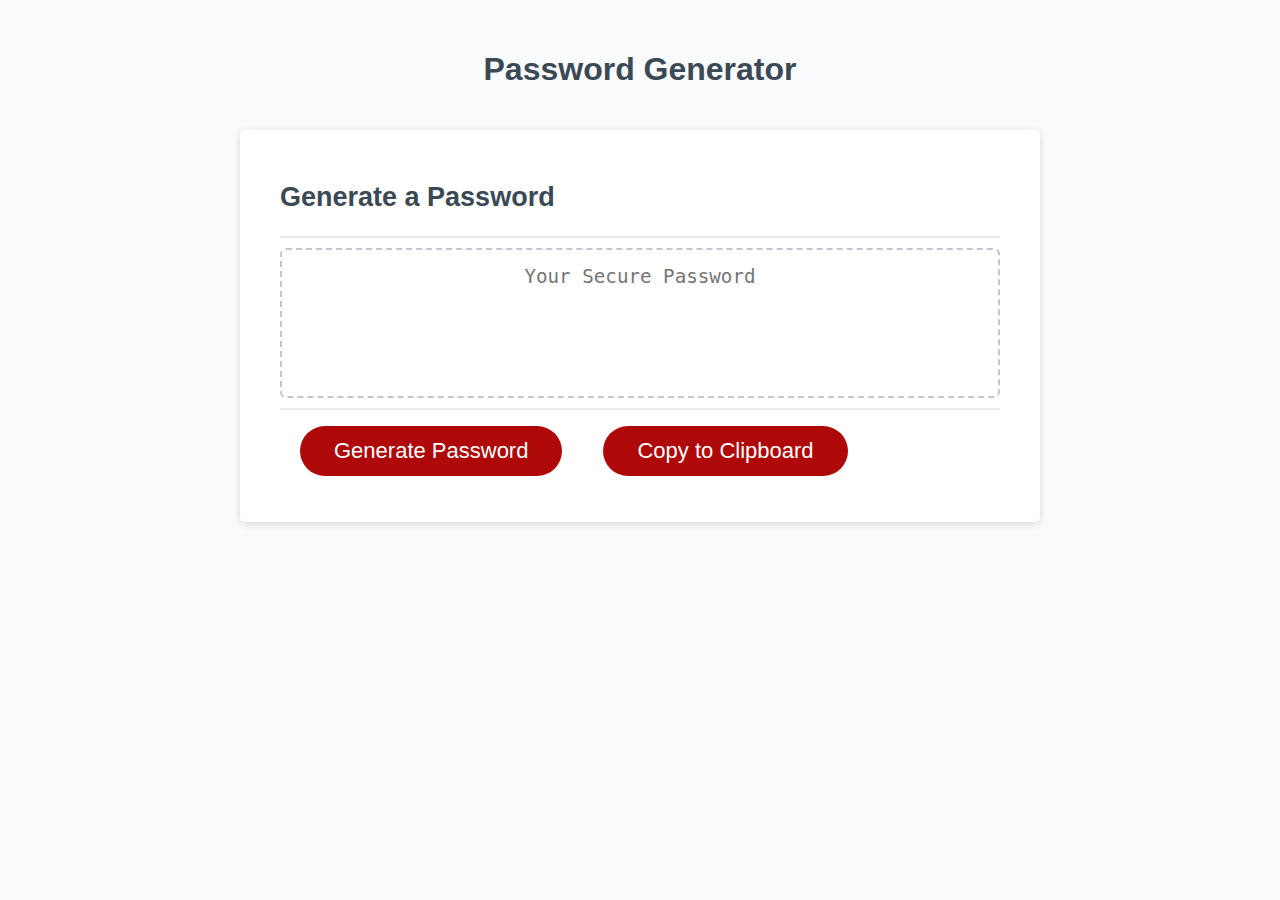
==== index.html @ 16b98676 "Update directories" ====
<!DOCTYPE html>
<html lang="en">
    <head>
        <meta charset="UTF-8" />
        <meta name="viewport" content="width=device-width, initial-scale=1.0" />
        <meta http-equiv="X-UA-Compatible" content="ie=edge" />
        <title>Password Generator</title>
        <link rel="stylesheet" href="style.css" />
    </head>
    <body>
        <div class="wrapper">
            <header>
                <h1>Password Generator</h1>
            </header>
            <div class="card">
                <div class="card-header">
                    <h2>Generate a Password</h2>
                </div>
                <div class="card-body">
                    <textarea
                        readonly
                        id="password"
                        placeholder="Your Secure Password"
                        aria-label="Generated Password"
                    ></textarea>
                </div>
                <div class="card-footer"></div>
                    <button id="generate" class="btn">Generate Password</button>
                    <button id="copy" class="btn">Copy to Clipboard</button>
                </div>
            </div>
        </div>
        <script src="script.js"></script>
    </body>
</html>
---- style.css ----
*,
*::before,
*::after {
  box-sizing: border-box;
}

html,
body,
.wrapper {
  height: 100%;
  margin: 0;
  padding: 0;
}

body {
  font-family: sans-serif;
  background-color: #f9fbfd;
}

.wrapper {
  padding-top: 30px;
  padding-left: 20px;
  padding-right: 20px;
}

header {
  text-align: center;
  padding: 20px;
  padding-top: 0px;
  color: hsl(206, 17%, 28%);
}

.card {
  background-color: hsl(0, 0%, 100%);
  border-radius: 5px;
  border-width: 1px;
  box-shadow: rgba(0, 0, 0, 0.15) 0px 2px 8px 0px;
  color: hsl(206, 17%, 28%);
  font-size: 18px;
  margin: 0 auto;
  max-width: 800px;
  padding: 30px 40px;
}

.card-header::after {
  content: " ";
  display: block;
  width: 100%;
  background: #e7e9eb;
  height: 2px;
}

.card-body {
  min-height: 100px;
}

.card-footer {
  text-align: center;
}

.card-footer::before {
  content: " ";
  display: block;
  width: 100%;
  background: #e7e9eb;
  height: 2px;
}

.card-footer::after {
  content: " ";
  display: block;
  clear: both;
}

.btn {
  border: none;
  background-color: hsl(360, 91%, 36%);
  border-radius: 25px;
  box-shadow: rgba(0, 0, 0, 0.1) 0px 1px 6px 0px rgba(0, 0, 0, 0.2) 0px 1px 1px
    0px;
  color: hsl(0, 0%, 100%);
  display: inline-block;
  font-size: 22px;
  line-height: 22px;
  margin: 16px 16px 16px 20px;
  padding: 14px 34px;
  text-align: center;
  cursor: pointer;
}

button[disabled] {
  cursor: default;
  background: #c0c7cf;
}

.float-right {
  float: right;
}

#password {
  -webkit-appearance: none;
  -moz-appearance: none;
  appearance: none;
  border: none;
  display: block;
  width: 100%;
  padding-top: 15px;
  padding-left: 15px;
  padding-right: 15px;
  padding-bottom: 85px;
  font-size: 1.2rem;
  text-align: center;
  margin-top: 10px;
  margin-bottom: 10px;
  border: 2px dashed #c0c7cf;
  border-radius: 6px;
  resize: none;
  overflow: hidden;
}

@media (max-width: 690px) {
  .btn {
    font-size: 1rem;
    margin: 16px 0px 0px 0px;
    padding: 10px 15px;
  }

  #password {
    font-size: 1rem;
  }
}

@media (max-width: 500px) {
  .btn {
    font-size: 0.8rem;
  }
}
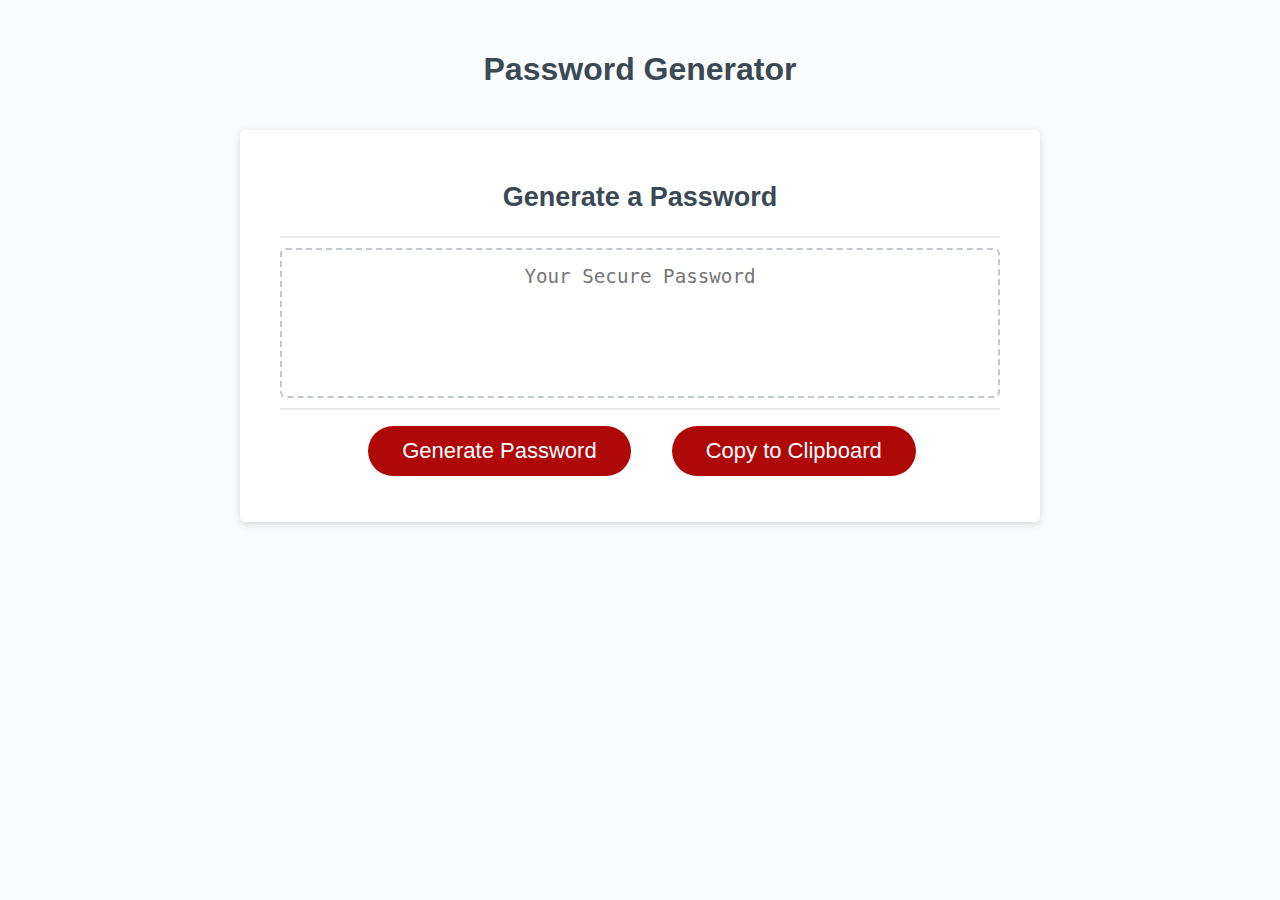
==== commit a74d53f9: "Adding screenshot to readme per TA (not in instructions)" ====
--- a/index.html
+++ b/index.html
@@ -5,7 +5,7 @@
         <meta name="viewport" content="width=device-width, initial-scale=1.0" />
         <meta http-equiv="X-UA-Compatible" content="ie=edge" />
         <title>Password Generator</title>
-        <link rel="stylesheet" href="style.css" />
+        <link rel="stylesheet" href="./assets/style.css" />
     </head>
     <body>
         <div class="wrapper">
@@ -30,6 +30,6 @@
                 </div>
             </div>
         </div>
-        <script src="script.js"></script>
+        <script src="./assets/script.js"></script>
     </body>
 </html>
--- a/assets/style.css
+++ b/assets/style.css
@@ -0,0 +1,138 @@
+*,
+*::before,
+*::after {
+    box-sizing: border-box;
+}
+
+html,
+body,
+.wrapper {
+    height: 100%;
+    margin: 0;
+    padding: 0;
+}
+
+body {
+    font-family: sans-serif;
+    background-color: #f9fbfd;
+}
+
+.wrapper {
+    padding-top: 30px;
+    padding-left: 20px;
+    padding-right: 20px;
+}
+
+header {
+    text-align: center;
+    padding: 20px;
+    padding-top: 0px;
+    color: hsl(206, 17%, 28%);
+}
+
+.card {
+    background-color: hsl(0, 0%, 100%);
+    border-radius: 5px;
+    border-width: 1px;
+    box-shadow: rgba(0, 0, 0, 0.15) 0px 2px 8px 0px;
+    color: hsl(206, 17%, 28%);
+    font-size: 18px;
+    margin: 0 auto;
+    max-width: 800px;
+    padding: 30px 40px;
+    text-align: center;
+}
+
+.card-header::after {
+    content: ' ';
+    display: block;
+    width: 100%;
+    background: #e7e9eb;
+    height: 2px;
+}
+
+.card-body {
+    min-height: 100px;
+}
+
+.card-footer {
+    text-align: center;
+}
+
+.card-footer::before {
+    content: ' ';
+    display: block;
+    width: 100%;
+    background: #e7e9eb;
+    height: 2px;
+}
+
+.card-footer::after {
+    content: ' ';
+    display: block;
+    clear: both;
+}
+
+.btn {
+    border: none;
+    background-color: hsl(360, 91%, 36%);
+    border-radius: 25px;
+    box-shadow: rgba(0, 0, 0, 0.1) 0px 1px 6px 0px rgba(0, 0, 0, 0.2) 0px 1px
+        1px 0px;
+    color: hsl(0, 0%, 100%);
+    display: inline-block;
+    font-size: 22px;
+    line-height: 22px;
+    margin: 16px 16px 16px 20px;
+    padding: 14px 34px;
+    text-align: center;
+    cursor: pointer;
+}
+
+button[disabled] {
+    cursor: default;
+    background: #c0c7cf;
+}
+
+.float-right {
+    float: right;
+}
+
+#password {
+    -webkit-appearance: none;
+    -moz-appearance: none;
+    appearance: none;
+    border: none;
+    display: block;
+    width: 100%;
+    padding-top: 15px;
+    padding-left: 15px;
+    padding-right: 15px;
+    padding-bottom: 85px;
+    font-size: 1.2rem;
+    text-align: center;
+    margin-top: 10px;
+    margin-bottom: 10px;
+    border: 2px dashed #c0c7cf;
+    border-radius: 6px;
+    resize: none;
+    overflow: hidden;
+}
+
+@media (max-width: 690px) {
+    .btn {
+        font-size: 1rem;
+        margin: 16px 0px 0px 0px;
+        padding: 10px 15px;
+    }
+
+    #password {
+        font-size: 1rem;
+    }
+}
+
+@media (max-width: 500px) {
+    .btn {
+        font-size: 0.8rem;
+    }
+}
